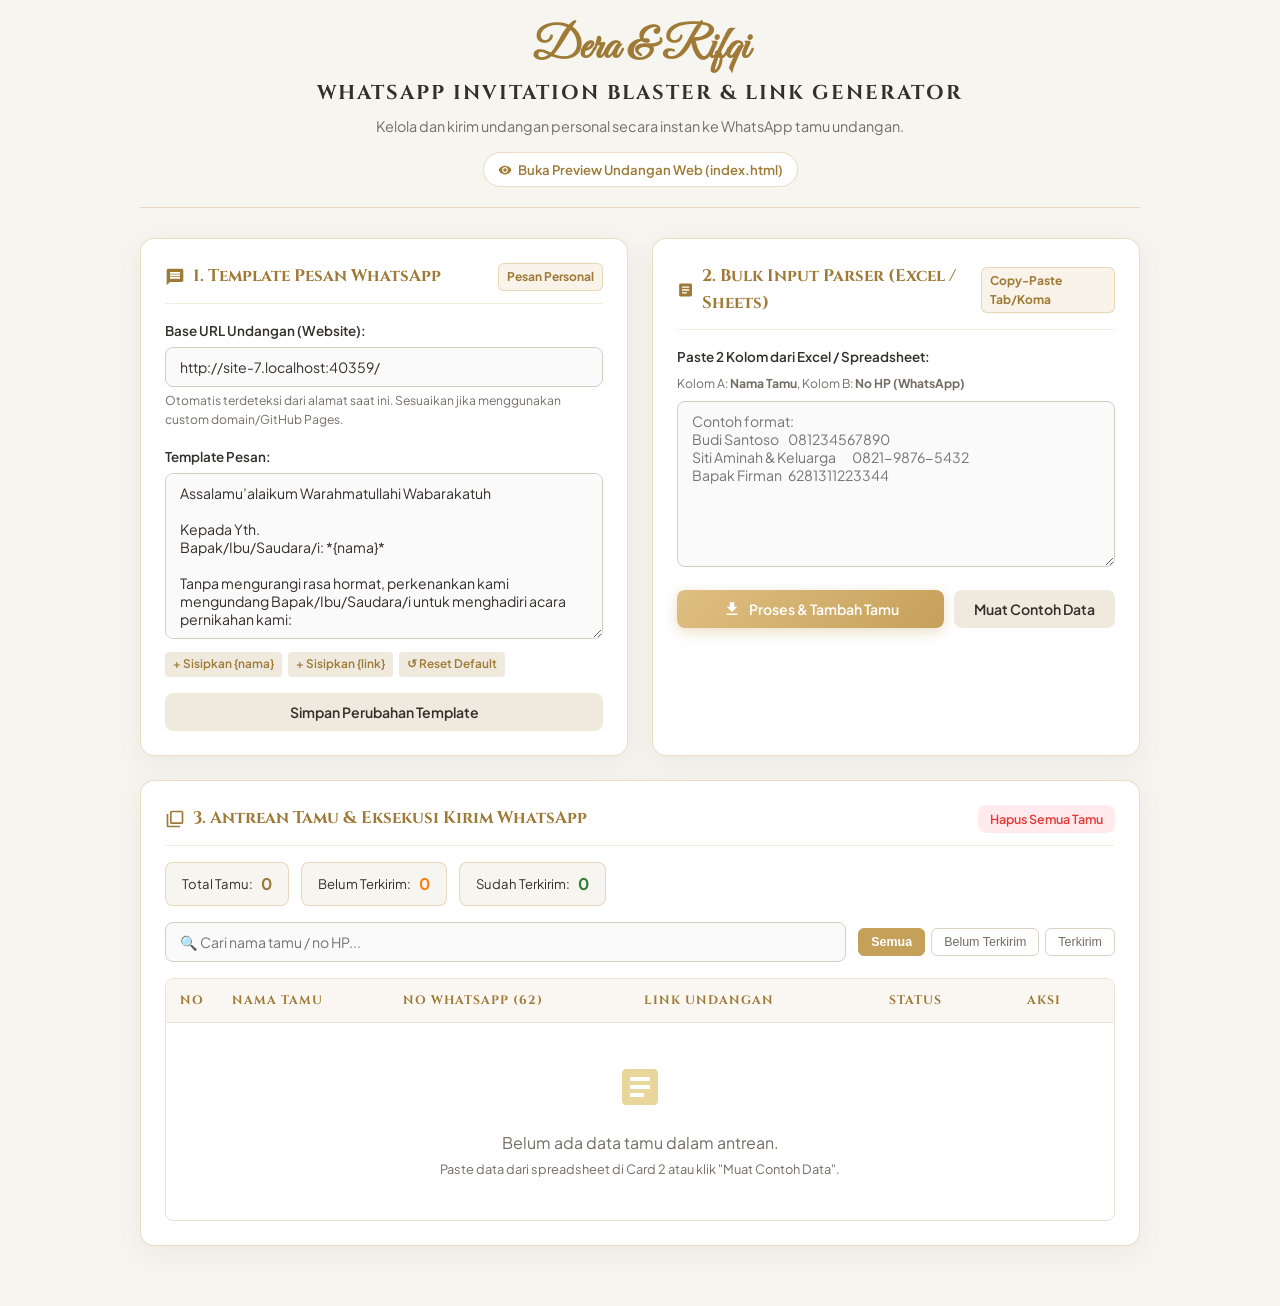
==== generator.html @ 10e28b03 "feat: initial commit for Dera & Rifqi wedding digital invitation" ====
<!DOCTYPE html>
<html lang="id">
<head>
  <meta charset="UTF-8">
  <meta name="viewport" content="width=device-width, initial-scale=1.0">
  <title>Generator &amp; WhatsApp Blaster Undangan | Dera &amp; Rifqi</title>
  <meta name="description" content="Dashboard Generator Link Undangan dan WhatsApp Sender Dera & Rifqi.">
  
  <link rel="icon" href="data:image/svg+xml,<svg xmlns=%22http://www.w3.org/2000/svg%22 viewBox=%220 0 100 100%22><text y=%22.9em%22 font-size=%2290%22>💌</text></svg>">
  
  <!-- Google Fonts -->
  <link rel="preconnect" href="https://fonts.googleapis.com">
  <link rel="preconnect" href="https://fonts.gstatic.com" crossorigin>
  <link href="https://fonts.googleapis.com/css2?family=Cinzel:wght@600;700&family=Great+Vibes&family=Plus+Jakarta+Sans:wght@400;500;600;700&display=swap" rel="stylesheet">

  <style>
    :root {
      --bg-body: #F7F5F0;
      --bg-card: #FFFFFF;
      --gold-primary: #C5A059;
      --gold-dark: #9E7A36;
      --gold-light: #F9F3EA;
      --gold-border: rgba(197, 160, 89, 0.35);
      --text-main: #332F2B;
      --text-muted: #746D65;
      --wa-green: #25D366;
      --wa-green-dark: #128C7E;
      --danger: #E53935;
      --radius-sm: 8px;
      --radius-md: 14px;
      --radius-lg: 20px;
      --shadow: 0 8px 30px rgba(110, 95, 75, 0.08);
      --font-body: 'Plus Jakarta Sans', sans-serif;
      --font-title: 'Cinzel', serif;
      --font-script: 'Great Vibes', cursive;
    }

    * {
      box-sizing: border-box;
      margin: 0;
      padding: 0;
    }

    body {
      background-color: var(--bg-body);
      color: var(--text-main);
      font-family: var(--font-body);
      line-height: 1.6;
      padding: 24px 16px 60px 16px;
    }

    .container {
      max-width: 1000px;
      margin: 0 auto;
    }

    /* Header */
    .app-header {
      text-align: center;
      margin-bottom: 30px;
      padding-bottom: 20px;
      border-bottom: 1px solid var(--gold-border);
    }

    .app-title-script {
      font-family: var(--font-script);
      font-size: 2.8rem;
      color: var(--gold-dark);
      line-height: 1.1;
    }

    .app-title {
      font-family: var(--font-title);
      font-size: 1.25rem;
      letter-spacing: 2px;
      color: var(--text-main);
      margin-top: 4px;
      text-transform: uppercase;
      font-weight: 700;
    }

    .app-desc {
      font-size: 0.9rem;
      color: var(--text-muted);
      margin-top: 6px;
    }

    .nav-links {
      margin-top: 14px;
      display: flex;
      justify-content: center;
      gap: 12px;
    }

    .btn-nav {
      display: inline-flex;
      align-items: center;
      gap: 6px;
      font-size: 0.82rem;
      font-weight: 600;
      color: var(--gold-dark);
      text-decoration: none;
      padding: 6px 14px;
      background: #FFFFFF;
      border: 1px solid var(--gold-border);
      border-radius: 9999px;
      transition: all 0.2s ease;
    }

    .btn-nav:hover {
      background: var(--gold-primary);
      color: #FFFFFF;
      border-color: var(--gold-primary);
    }

    /* Grid Layout */
    .dashboard-grid {
      display: grid;
      grid-template-columns: 1fr;
      gap: 24px;
    }

    @media (min-width: 860px) {
      .dashboard-grid {
        grid-template-columns: 1fr 1fr;
      }
      .card-full {
        grid-column: span 2;
      }
    }

    /* Cards */
    .card {
      background: var(--bg-card);
      border: 1px solid var(--gold-border);
      border-radius: var(--radius-md);
      box-shadow: var(--shadow);
      padding: 24px;
      position: relative;
    }

    .card-header {
      display: flex;
      align-items: center;
      justify-content: space-between;
      margin-bottom: 16px;
      padding-bottom: 12px;
      border-bottom: 1px solid rgba(197, 160, 89, 0.2);
    }

    .card-title {
      font-family: var(--font-title);
      font-size: 1.05rem;
      font-weight: 700;
      color: var(--gold-dark);
      display: flex;
      align-items: center;
      gap: 8px;
    }

    .card-title-badge {
      background: var(--gold-light);
      color: var(--gold-dark);
      font-size: 0.75rem;
      font-weight: 700;
      padding: 3px 8px;
      border-radius: 6px;
      border: 1px solid var(--gold-border);
    }

    /* Form Controls */
    .form-group {
      margin-bottom: 16px;
    }

    .form-label {
      display: block;
      font-size: 0.84rem;
      font-weight: 600;
      color: var(--text-main);
      margin-bottom: 6px;
    }

    .form-hint {
      font-size: 0.76rem;
      color: var(--text-muted);
      margin-top: 4px;
    }

    .form-input,
    .form-textarea {
      width: 100%;
      padding: 10px 14px;
      border: 1px solid #D6CDC1;
      border-radius: var(--radius-sm);
      font-family: var(--font-body);
      font-size: 0.88rem;
      color: var(--text-main);
      background: #FAFAFA;
      transition: border-color 0.2s, box-shadow 0.2s;
    }

    .form-input:focus,
    .form-textarea:focus {
      outline: none;
      border-color: var(--gold-primary);
      box-shadow: 0 0 0 3px rgba(197, 160, 89, 0.2);
      background: #FFFFFF;
    }

    .form-textarea {
      resize: vertical;
      min-height: 160px;
    }

    .tag-container {
      display: flex;
      flex-wrap: wrap;
      gap: 6px;
      margin-top: 6px;
    }

    .tag-chip {
      background: #EFE9DE;
      color: var(--gold-dark);
      font-size: 0.74rem;
      font-weight: 600;
      padding: 3px 8px;
      border-radius: 4px;
      cursor: pointer;
      user-select: none;
    }

    .tag-chip:hover {
      background: var(--gold-primary);
      color: #FFFFFF;
    }

    /* Buttons */
    .btn {
      display: inline-flex;
      align-items: center;
      justify-content: center;
      gap: 8px;
      font-family: var(--font-body);
      font-size: 0.88rem;
      font-weight: 600;
      padding: 10px 20px;
      border-radius: var(--radius-sm);
      cursor: pointer;
      transition: all 0.2s ease;
      border: none;
    }

    .btn-primary {
      background: linear-gradient(135deg, #DFBF82 0%, #C5A059 100%);
      color: #FFFFFF;
      box-shadow: 0 4px 14px rgba(197, 160, 89, 0.35);
    }

    .btn-primary:hover {
      box-shadow: 0 6px 18px rgba(197, 160, 89, 0.5);
      transform: translateY(-1px);
    }

    .btn-secondary {
      background: #EFE9DE;
      color: var(--text-main);
    }

    .btn-secondary:hover {
      background: #E2DACB;
    }

    .btn-danger {
      background: #FFEBEE;
      color: var(--danger);
    }

    .btn-danger:hover {
      background: #FFCDD2;
    }

    .btn-wa {
      background: #25D366;
      color: #FFFFFF;
      padding: 7px 14px;
      font-size: 0.82rem;
      border-radius: 6px;
      text-decoration: none;
    }

    .btn-wa:hover {
      background: #1FB855;
    }

    .btn-wa-resend {
      background: #E8F5E9;
      color: #1B5E20;
      border: 1px solid #A5D6A7;
    }

    .btn-wa-resend:hover {
      background: #C8E6C9;
    }

    .btn-sm-copy {
      padding: 4px 8px;
      font-size: 0.75rem;
      background: #FAF7F2;
      border: 1px solid var(--gold-border);
      color: var(--gold-dark);
      border-radius: 4px;
      cursor: pointer;
    }

    .btn-sm-copy:hover {
      background: var(--gold-primary);
      color: #FFFFFF;
    }

    /* Stats Bar */
    .stats-bar {
      display: flex;
      flex-wrap: wrap;
      gap: 12px;
      margin-bottom: 16px;
    }

    .stat-pill {
      background: var(--bg-body);
      border: 1px solid var(--gold-border);
      padding: 8px 16px;
      border-radius: var(--radius-sm);
      font-size: 0.82rem;
      display: flex;
      align-items: center;
      gap: 8px;
    }

    .stat-num {
      font-weight: 700;
      font-size: 1rem;
      color: var(--gold-dark);
    }

    /* Search & Filter Toolbar */
    .toolbar-row {
      display: flex;
      flex-wrap: wrap;
      align-items: center;
      justify-content: space-between;
      gap: 12px;
      margin-bottom: 16px;
    }

    .search-box {
      flex: 1;
      min-width: 200px;
    }

    .filter-group {
      display: flex;
      gap: 6px;
    }

    .filter-btn {
      font-size: 0.78rem;
      padding: 6px 12px;
      border-radius: 6px;
      border: 1px solid #DDD3C4;
      background: #FFFFFF;
      cursor: pointer;
      color: var(--text-muted);
    }

    .filter-btn.active {
      background: var(--gold-primary);
      color: #FFFFFF;
      border-color: var(--gold-primary);
      font-weight: 600;
    }

    /* Table */
    .table-container {
      width: 100%;
      overflow-x: auto;
      border-radius: var(--radius-sm);
      border: 1px solid #EAE2D5;
      background: #FFFFFF;
    }

    table {
      width: 100%;
      border-collapse: collapse;
      text-align: left;
      font-size: 0.85rem;
    }

    th {
      background: #FAF7F2;
      color: var(--gold-dark);
      font-family: var(--font-title);
      font-weight: 700;
      font-size: 0.76rem;
      letter-spacing: 1px;
      padding: 12px 14px;
      border-bottom: 1px solid #EAE2D5;
      text-transform: uppercase;
    }

    td {
      padding: 12px 14px;
      border-bottom: 1px solid #F0EBE1;
      vertical-align: middle;
    }

    tr:last-child td {
      border-bottom: none;
    }

    tr:hover td {
      background-color: #FDFAF5;
    }

    /* Badges */
    .badge {
      display: inline-block;
      padding: 4px 10px;
      border-radius: 9999px;
      font-size: 0.74rem;
      font-weight: 600;
    }

    .badge-pending {
      background: #FFF8E1;
      color: #F57F17;
      border: 1px solid #FFE082;
    }

    .badge-sent {
      background: #E8F5E9;
      color: #2E7D32;
      border: 1px solid #A5D6A7;
    }

    .guest-link-cell {
      max-width: 220px;
      white-space: nowrap;
      overflow: hidden;
      text-overflow: ellipsis;
      font-family: monospace;
      font-size: 0.76rem;
      color: var(--text-muted);
    }

    /* Empty state */
    .empty-state {
      text-align: center;
      padding: 40px 20px;
      color: var(--text-muted);
    }

    .empty-state svg {
      width: 48px;
      height: 48px;
      fill: #D4AF37;
      opacity: 0.5;
      margin-bottom: 12px;
    }

    /* Toast */
    .toast {
      position: fixed;
      bottom: 24px;
      right: 24px;
      background: #332F2B;
      color: #FFFFFF;
      padding: 12px 20px;
      border-radius: 8px;
      font-size: 0.85rem;
      box-shadow: 0 6px 20px rgba(0,0,0,0.25);
      display: flex;
      align-items: center;
      gap: 10px;
      opacity: 0;
      transform: translateY(20px);
      transition: all 0.3s ease;
      z-index: 99999;
      pointer-events: none;
    }

    .toast.show {
      opacity: 1;
      transform: translateY(0);
    }
  </style>
</head>
<body>

  <div class="container">
    <!-- Header -->
    <header class="app-header">
      <h1 class="app-title-script">Dera &amp; Rifqi</h1>
      <h2 class="app-title">WhatsApp Invitation Blaster &amp; Link Generator</h2>
      <p class="app-desc">Kelola dan kirim undangan personal secara instan ke WhatsApp tamu undangan.</p>
      
      <div class="nav-links">
        <a href="index.html" target="_blank" class="btn-nav">
          <svg width="14" height="14" viewBox="0 0 24 24" fill="currentColor"><path d="M12 4.5C7 4.5 2.73 7.61 1 12c1.73 4.39 6 7.5 11 7.5s9.27-3.11 11-7.5c-1.73-4.39-6-7.5-11-7.5zM12 17c-2.76 0-5-2.24-5-5s2.24-5 5-5 5 2.24 5 5-2.24 5-5 5zm0-8c-1.66 0-3 1.34-3 3s1.34 3 3 3 3-1.34 3-3-1.34-3-3-3z"/></svg>
          Buka Preview Undangan Web (index.html)
        </a>
      </div>
    </header>

    <div class="dashboard-grid">

      <!-- =====================================================================
           CARD 1: TEMPLATE PESAN WHATSAPP
           ===================================================================== -->
      <div class="card">
        <div class="card-header">
          <h3 class="card-title">
            <svg width="20" height="20" viewBox="0 0 24 24" fill="currentColor"><path d="M20 2H4c-1.1 0-1.99.9-1.99 2L2 22l4-4h14c1.1 0 2-.9 2-2V4c0-1.1-.9-2-2-2zm-2 12H6v-2h12v2zm0-3H6V9h12v2zm0-3H6V6h12v2z"/></svg>
            1. Template Pesan WhatsApp
          </h3>
          <span class="card-title-badge">Pesan Personal</span>
        </div>

        <div class="form-group">
          <label class="form-label" for="baseUrlInput">Base URL Undangan (Website):</label>
          <input type="url" id="baseUrlInput" class="form-input" placeholder="https://username.github.io/wedding/">
          <p class="form-hint">Otomatis terdeteksi dari alamat saat ini. Sesuaikan jika menggunakan custom domain/GitHub Pages.</p>
        </div>

        <div class="form-group">
          <label class="form-label" for="messageTemplate">Template Pesan:</label>
          <textarea id="messageTemplate" class="form-textarea" rows="8">Assalamu’alaikum Warahmatullahi Wabarakatuh

Kepada Yth.
Bapak/Ibu/Saudara/i: *{nama}*

Tanpa mengurangi rasa hormat, perkenankan kami mengundang Bapak/Ibu/Saudara/i untuk menghadiri acara pernikahan kami:

💍 *Dera & Rifqi Fauzi Sulaeman Putra*

🗓 *Rabu, 07 Oktober 2026*
📍 Kediaman Mempelai Wanita — Jalan Geger Bintang 1 RT 021 RW 008

Berikut tautan undangan digital Anda untuk info lengkap prosesi & lokasi:
👉 {link}

Merupakan suatu kehormatan dan kebahagiaan bagi kami apabila Bapak/Ibu/Saudara/i berkenan hadir dan memberikan doa restu.

Wassalamu’alaikum Warahmatullahi Wabarakatuh
- Dera & Rifqi -</textarea>
          <div class="tag-container">
            <span class="tag-chip" onclick="insertTag('{nama}')">+ Sisipkan {nama}</span>
            <span class="tag-chip" onclick="insertTag('{link}')">+ Sisipkan {link}</span>
            <span class="tag-chip" onclick="resetDefaultTemplate()">↺ Reset Default</span>
          </div>
        </div>

        <div class="form-group" style="margin-bottom: 0;">
          <button type="button" class="btn btn-secondary" onclick="saveTemplateSetting()" style="width: 100%;">
            Simpan Perubahan Template
          </button>
        </div>
      </div>

      <!-- =====================================================================
           CARD 2: BULK INPUT PARSER (EXCEL / SPREADSHEET)
           ===================================================================== -->
      <div class="card">
        <div class="card-header">
          <h3 class="card-title">
            <svg width="20" height="20" viewBox="0 0 24 24" fill="currentColor"><path d="M19 3H5c-1.1 0-2 .9-2 2v14c0 1.1.9 2 2 2h14c1.1 0 2-.9 2-2V5c0-1.1-.9-2-2-2zm-5 14H7v-2h7v2zm3-4H7v-2h10v2zm0-4H7V7h10v2z"/></svg>
            2. Bulk Input Parser (Excel / Sheets)
          </h3>
          <span class="card-title-badge">Copy-Paste Tab/Koma</span>
        </div>

        <div class="form-group">
          <label class="form-label" for="bulkTextInput">
            Paste 2 Kolom dari Excel / Spreadsheet:
          </label>
          <p class="form-hint" style="margin-bottom: 8px;">
            Kolom A: <strong>Nama Tamu</strong>, Kolom B: <strong>No HP (WhatsApp)</strong>
          </p>
          <textarea 
            id="bulkTextInput" 
            class="form-textarea" 
            rows="8" 
            placeholder="Contoh format:&#10;Budi Santoso&#09;081234567890&#10;Siti Aminah & Keluarga&#09;0821-9876-5432&#10;Bapak Firman&#09;6281311223344"
          ></textarea>
        </div>

        <div style="display: flex; gap: 10px; flex-wrap: wrap;">
          <button type="button" class="btn btn-primary" onclick="parseBulkInput()" style="flex: 1;">
            <svg width="18" height="18" viewBox="0 0 24 24" fill="currentColor"><path d="M19 9h-4V3H9v6H5l7 7 7-7zM5 18v2h14v-2H5z"/></svg>
            Proses &amp; Tambah Tamu
          </button>
          <button type="button" class="btn btn-secondary" onclick="loadSampleData()">
            Muat Contoh Data
          </button>
        </div>
      </div>

      <!-- =====================================================================
           CARD 3: ANTREAN & EKSEKUSI KIRIM (TABLE VIEW)
           ===================================================================== -->
      <div class="card card-full">
        <div class="card-header">
          <h3 class="card-title">
            <svg width="20" height="20" viewBox="0 0 24 24" fill="currentColor"><path d="M4 6H2v14c0 1.1.9 2 2 2h14v-2H4V6zm16-4H8c-1.1 0-2 .9-2 2v12c0 1.1.9 2 2 2h12c1.1 0 2-.9 2-2V4c0-1.1-.9-2-2-2zm0 14H8V4h12v12z"/></svg>
            3. Antrean Tamu &amp; Eksekusi Kirim WhatsApp
          </h3>
          <button type="button" class="btn btn-danger" onclick="clearAllGuests()" style="padding: 6px 12px; font-size: 0.78rem;">
            Hapus Semua Tamu
          </button>
        </div>

        <!-- Summary Statistics -->
        <div class="stats-bar">
          <div class="stat-pill">
            <span>Total Tamu:</span>
            <span class="stat-num" id="statTotal">0</span>
          </div>
          <div class="stat-pill">
            <span>Belum Terkirim:</span>
            <span class="stat-num" id="statPending" style="color: #F57F17;">0</span>
          </div>
          <div class="stat-pill">
            <span>Sudah Terkirim:</span>
            <span class="stat-num" id="statSent" style="color: #2E7D32;">0</span>
          </div>
        </div>

        <!-- Toolbar: Search & Filter -->
        <div class="toolbar-row">
          <div class="search-box">
            <input type="text" id="searchInput" class="form-input" placeholder="🔍 Cari nama tamu / no HP..." oninput="filterGuestTable()">
          </div>
          <div class="filter-group">
            <button type="button" class="filter-btn active" onclick="setFilter('all', this)">Semua</button>
            <button type="button" class="filter-btn" onclick="setFilter('pending', this)">Belum Terkirim</button>
            <button type="button" class="filter-btn" onclick="setFilter('sent', this)">Terkirim</button>
          </div>
        </div>

        <!-- Table View -->
        <div class="table-container">
          <table>
            <thead>
              <tr>
                <th style="width: 45px; text-align: center;">No</th>
                <th>Nama Tamu</th>
                <th>No WhatsApp (62)</th>
                <th>Link Undangan</th>
                <th style="text-align: center;">Status</th>
                <th style="text-align: center; width: 140px;">Aksi</th>
              </tr>
            </thead>
            <tbody id="guestTableBody">
              <!-- Rendered via JavaScript -->
            </tbody>
          </table>
          <div id="emptyState" class="empty-state" style="display: none;">
            <svg viewBox="0 0 24 24"><path d="M19 3H5c-1.1 0-2 .9-2 2v14c0 1.1.9 2 2 2h14c1.1 0 2-.9 2-2V5c0-1.1-.9-2-2-2zm-5 14H7v-2h7v2zm3-4H7v-2h10v2zm0-4H7V7h10v2z"/></svg>
            <p>Belum ada data tamu dalam antrean.</p>
            <p style="font-size: 0.8rem; margin-top: 4px;">Paste data dari spreadsheet di Card 2 atau klik "Muat Contoh Data".</p>
          </div>
        </div>
      </div>

    </div>
  </div>

  <!-- Toast Notification -->
  <div id="toast" class="toast">
    <span id="toastContent">Pesan berhasil disalin!</span>
  </div>

  <!-- =========================================================================
       GENERATOR & PARSER JAVASCRIPT LOGIC
       ========================================================================= -->
  <script>
    // In-Memory State & Storage
    let guests = [];
    let currentFilter = 'all';

    const STORAGE_KEY_GUESTS = 'wedding_dera_rifqi_guests_v1';
    const STORAGE_KEY_TEMPLATE = 'wedding_dera_rifqi_template_v1';
    const STORAGE_KEY_BASE_URL = 'wedding_dera_rifqi_baseurl_v1';

    // Inisialisasi saat halaman dibuka
    document.addEventListener('DOMContentLoaded', () => {
      initBaseUrl();
      loadSavedTemplate();
      loadSavedGuests();
      renderTable();
    });

    /**
     * Otomatis deteksi Base URL yang tepat (mendukung GitHub Pages subpath atau root domain)
     */
    function initBaseUrl() {
      const savedBase = localStorage.getItem(STORAGE_KEY_BASE_URL);
      const input = document.getElementById('baseUrlInput');

      if (savedBase) {
        input.value = savedBase;
      } else {
        // Ambil URL saat ini dan buang 'generator.html'
        let currentUrl = window.location.href.split('?')[0].split('#')[0];
        if (currentUrl.endsWith('generator.html')) {
          currentUrl = currentUrl.replace('generator.html', '');
        } else if (!currentUrl.endsWith('/')) {
          currentUrl = currentUrl + '/';
        }
        input.value = currentUrl;
      }

      input.addEventListener('change', () => {
        let val = input.value.trim();
        if (val && !val.endsWith('/')) {
          val += '/';
          input.value = val;
        }
        localStorage.setItem(STORAGE_KEY_BASE_URL, val);
        renderTable();
      });
    }

    function getBaseUrl() {
      const input = document.getElementById('baseUrlInput');
      let val = input.value.trim();
      if (!val) {
        let currentUrl = window.location.href.split('?')[0].split('#')[0].replace('generator.html', '');
        if (!currentUrl.endsWith('/')) currentUrl += '/';
        return currentUrl;
      }
      if (!val.endsWith('/')) val += '/';
      return val;
    }

    /**
     * Template Storage & Handlers
     */
    function loadSavedTemplate() {
      const saved = localStorage.getItem(STORAGE_KEY_TEMPLATE);
      if (saved) {
        document.getElementById('messageTemplate').value = saved;
      }
    }

    function saveTemplateSetting() {
      const val = document.getElementById('messageTemplate').value;
      localStorage.setItem(STORAGE_KEY_TEMPLATE, val);
      showToast('Template pesan berhasil disimpan!');
    }

    function insertTag(tag) {
      const textarea = document.getElementById('messageTemplate');
      const start = textarea.selectionStart;
      const end = textarea.selectionEnd;
      const text = textarea.value;
      textarea.value = text.substring(0, start) + tag + text.substring(end);
      textarea.focus();
      textarea.selectionStart = textarea.selectionEnd = start + tag.length;
      saveTemplateSetting();
    }

    function resetDefaultTemplate() {
      if (confirm('Kembalikan template ke pesan bawaan?')) {
        document.getElementById('messageTemplate').value = 
`Assalamu’alaikum Warahmatullahi Wabarakatuh

Kepada Yth.
Bapak/Ibu/Saudara/i: *{nama}*

Tanpa mengurangi rasa hormat, perkenankan kami mengundang Bapak/Ibu/Saudara/i untuk menghadiri acara pernikahan kami:

💍 *Dera & Rifqi Fauzi Sulaeman Putra*

🗓 *Rabu, 07 Oktober 2026*
📍 Kediaman Mempelai Wanita — Jalan Geger Bintang 1 RT 021 RW 008

Berikut tautan undangan digital Anda untuk info lengkap prosesi & lokasi:
👉 {link}

Merupakan suatu kehormatan dan kebahagiaan bagi kami apabila Bapak/Ibu/Saudara/i berkenan hadir dan memberikan doa restu.

Wassalamu’alaikum Warahmatullahi Wabarakatuh
- Dera & Rifqi -`;
        saveTemplateSetting();
      }
    }

    /**
     * Normalisasi Nomor WhatsApp:
     * - Hapus spasi, strip, tanda tambah, tanda kurung
     * - Awalan 08... -> 628...
     * - Awalan 8...  -> 628...
     * - Awalan +628... -> 628...
     */
    function cleanPhoneNumber(raw) {
      if (!raw) return '';
      // Hapus semua karakter non-angka
      let cleaned = raw.replace(/\D/g, '');
      
      // Jika diawali 08 -> ganti 628
      if (cleaned.startsWith('08')) {
        cleaned = '62' + cleaned.substring(1);
      } else if (cleaned.startsWith('8')) {
        // Jika diawali 8 -> tambahkan 62
        cleaned = '62' + cleaned;
      } else if (cleaned.startsWith('6208')) {
        // Jika typo 6208 -> 628
        cleaned = '62' + cleaned.substring(3);
      }
      return cleaned;
    }

    /**
     * Bulk Input Parser:
     * Mendukung pemisah Tab (\t), Koma (,), atau Titik Koma (;)
     */
    function parseBulkInput() {
      const textarea = document.getElementById('bulkTextInput');
      const text = textarea.value.trim();

      if (!text) {
        alert('Silakan tempel (paste) data dari Excel / Spreadsheet terlebih dahulu.');
        return;
      }

      const lines = text.split(/\r?\n/);
      let countSuccess = 0;

      lines.forEach((line) => {
        const trimmedLine = line.trim();
        if (!trimmedLine) return;

        let parts = [];
        if (trimmedLine.includes('\t')) {
          parts = trimmedLine.split('\t');
        } else if (trimmedLine.includes(';')) {
          parts = trimmedLine.split(';');
        } else if (trimmedLine.includes(',')) {
          parts = trimmedLine.split(',');
        } else {
          // Fallback coba split spasi terakhir untuk nomor hp
          const lastSpaceIndex = trimmedLine.lastIndexOf(' ');
          if (lastSpaceIndex > -1) {
            parts = [
              trimmedLine.substring(0, lastSpaceIndex),
              trimmedLine.substring(lastSpaceIndex + 1)
            ];
          }
        }

        if (parts.length >= 2) {
          const rawName = parts[0].trim();
          const rawPhone = parts.slice(1).join(' ').trim();
          const formattedPhone = cleanPhoneNumber(rawPhone);

          if (rawName) {
            // Hindari duplikasi nomor yang persis sama jika sudah ada
            const existingIndex = guests.findIndex(g => g.phone === formattedPhone && g.name === rawName);
            if (existingIndex === -1) {
              guests.push({
                id: 'g_' + Date.now() + '_' + Math.random().toString(36).substr(2, 5),
                name: rawName,
                phone: formattedPhone,
                status: 'pending' // 'pending' | 'sent'
              });
              countSuccess++;
            }
          }
        }
      });

      if (countSuccess > 0) {
        saveGuests();
        renderTable();
        textarea.value = '';
        showToast(`Berhasil menambahkan ${countSuccess} tamu ke dalam antrean!`);
      } else {
        alert('Gagal membaca data. Pastikan format terdiri dari 2 kolom: Nama Tamu dan No HP.');
      }
    }

    /**
     * Memuat data contoh untuk uji coba instan
     */
    function loadSampleData() {
      const sampleText = 
`Budi Santoso\t0812-3456-7890
Siti Aminah & Keluarga\t0821-9876-5432
Ahmad Dahlan\t0857-1122-3344
Rina Kartika, S.Pd\t0878-5566-7788
Bpk. H. Firmansyah & Ibu\t62813-8899-0011`;
      
      document.getElementById('bulkTextInput').value = sampleText;
      showToast('Data contoh telah dimuat ke kotak input!');
    }

    /**
     * Persistence LocalStorage
     */
    function saveGuests() {
      localStorage.setItem(STORAGE_KEY_GUESTS, JSON.stringify(guests));
      updateStats();
    }

    function loadSavedGuests() {
      try {
        const data = localStorage.getItem(STORAGE_KEY_GUESTS);
        if (data) {
          guests = JSON.parse(data);
        }
      } catch (e) {
        console.error('Error loading guests:', e);
        guests = [];
      }
    }

    function clearAllGuests() {
      if (guests.length === 0) return;
      if (confirm('Apakah Anda yakin ingin menghapus SELURUH data tamu dalam antrean?')) {
        guests = [];
        saveGuests();
        renderTable();
        showToast('Semua data tamu telah dihapus.');
      }
    }

    /**
     * Update Statistik Summary
     */
    function updateStats() {
      const total = guests.length;
      const sent = guests.filter(g => g.status === 'sent').length;
      const pending = total - sent;

      document.getElementById('statTotal').textContent = total;
      document.getElementById('statPending').textContent = pending;
      document.getElementById('statSent').textContent = sent;
    }

    /**
     * Filter & Search
     */
    function setFilter(filterType, element) {
      currentFilter = filterType;
      document.querySelectorAll('.filter-btn').forEach(btn => btn.classList.remove('active'));
      element.classList.add('active');
      renderTable();
    }

    function filterGuestTable() {
      renderTable();
    }

    /**
     * Render Tabel Tamu
     */
    function renderTable() {
      const tbody = document.getElementById('guestTableBody');
      const emptyState = document.getElementById('emptyState');
      const searchQuery = (document.getElementById('searchInput').value || '').toLowerCase().trim();
      const baseUrl = getBaseUrl();
      const template = document.getElementById('messageTemplate').value;

      tbody.innerHTML = '';

      // Filter Data
      let filtered = guests.filter(guest => {
        if (currentFilter === 'pending' && guest.status !== 'pending') return false;
        if (currentFilter === 'sent' && guest.status !== 'sent') return false;
        if (searchQuery) {
          const matchName = guest.name.toLowerCase().includes(searchQuery);
          const matchPhone = guest.phone.includes(searchQuery);
          return matchName || matchPhone;
        }
        return true;
      });

      updateStats();

      if (filtered.length === 0) {
        emptyState.style.display = 'block';
        return;
      } else {
        emptyState.style.display = 'none';
      }

      filtered.forEach((guest, index) => {
        // Generate Link Undangan Spesifik: base_url/?to=Nama+Tamu
        const encodedName = encodeURIComponent(guest.name).replace(/%20/g, '+');
        const guestLink = `${baseUrl}?to=${encodedName}`;

        // Generate Teks Pesan WhatsApp
        const waMessage = template
          .replace(/{nama}/g, guest.name)
          .replace(/{link}/g, guestLink);

        const waUrl = `https://wa.me/${guest.phone}?text=${encodeURIComponent(waMessage)}`;

        const tr = document.createElement('tr');
        tr.innerHTML = `
          <td style="text-align: center; color: var(--text-muted); font-weight: 600;">${index + 1}</td>
          <td>
            <strong>${escapeHtml(guest.name)}</strong>
          </td>
          <td>
            <span style="font-family: monospace;">${guest.phone ? '+' + guest.phone : '<span style="color:#E53935;">(No HP Kosong)</span>'}</span>
          </td>
          <td>
            <div style="display: flex; align-items: center; gap: 6px;">
              <span class="guest-link-cell" title="${guestLink}">${guestLink}</span>
              <button type="button" class="btn-sm-copy" onclick="copyText('${guestLink}')" title="Salin Link Undangan">Salin</button>
            </div>
          </td>
          <td style="text-align: center;">
            <span class="badge ${guest.status === 'sent' ? 'badge-sent' : 'badge-pending'}">
              ${guest.status === 'sent' ? '✓ Terkirim' : 'Belum'}
            </span>
          </td>
          <td style="text-align: center;">
            <div style="display: flex; align-items: center; justify-content: center; gap: 6px;">
              <a 
                href="${guest.phone ? waUrl : 'javascript:void(0)'}" 
                target="_blank" 
                class="btn ${guest.status === 'sent' ? 'btn-wa-resend' : 'btn-wa'}"
                onclick="markAsSent('${guest.id}')"
                style="${!guest.phone ? 'opacity:0.5; pointer-events:none;' : ''}"
              >
                ${guest.status === 'sent' ? 'Kirim Ulang' : 'Kirim WA'}
              </a>
              <button 
                type="button" 
                onclick="deleteGuest('${guest.id}')" 
                title="Hapus tamu"
                style="background:none; border:none; cursor:pointer; color:#999; padding:4px;"
              >
                ✕
              </button>
            </div>
          </td>
        `;
        tbody.appendChild(tr);
      });
    }

    /**
     * Tandai Status sebagai 'Terkirim' saat tombol Kirim WA diklik
     */
    function markAsSent(guestId) {
      const target = guests.find(g => g.id === guestId);
      if (target) {
        target.status = 'sent';
        saveGuests();
        // Beri sedikit jeda agar tab WA terbuka sebelum render ulang badge
        setTimeout(() => {
          renderTable();
        }, 500);
      }
    }

    /**
     * Hapus 1 Tamu
     */
    function deleteGuest(guestId) {
      guests = guests.filter(g => g.id !== guestId);
      saveGuests();
      renderTable();
      showToast('Tamu dihapus dari antrean.');
    }

    /**
     * Salin Teks Bebas ke Clipboard
     */
    function copyText(text) {
      if (navigator.clipboard) {
        navigator.clipboard.writeText(text).then(() => {
          showToast('Link undangan disalin ke clipboard!');
        });
      } else {
        const el = document.createElement('textarea');
        el.value = text;
        document.body.appendChild(el);
        el.select();
        document.execCommand('copy');
        document.body.removeChild(el);
        showToast('Link undangan disalin ke clipboard!');
      }
    }

    function showToast(msg) {
      const toast = document.getElementById('toast');
      const toastContent = document.getElementById('toastContent');
      toastContent.textContent = msg;
      toast.classList.add('show');
      setTimeout(() => {
        toast.classList.remove('show');
      }, 2500);
    }

    function escapeHtml(text) {
      return text
        .replace(/&/g, "&amp;")
        .replace(/</g, "&lt;")
        .replace(/>/g, "&gt;")
        .replace(/"/g, "&quot;")
        .replace(/'/g, "&#039;");
    }
  </script>
</body>
</html>
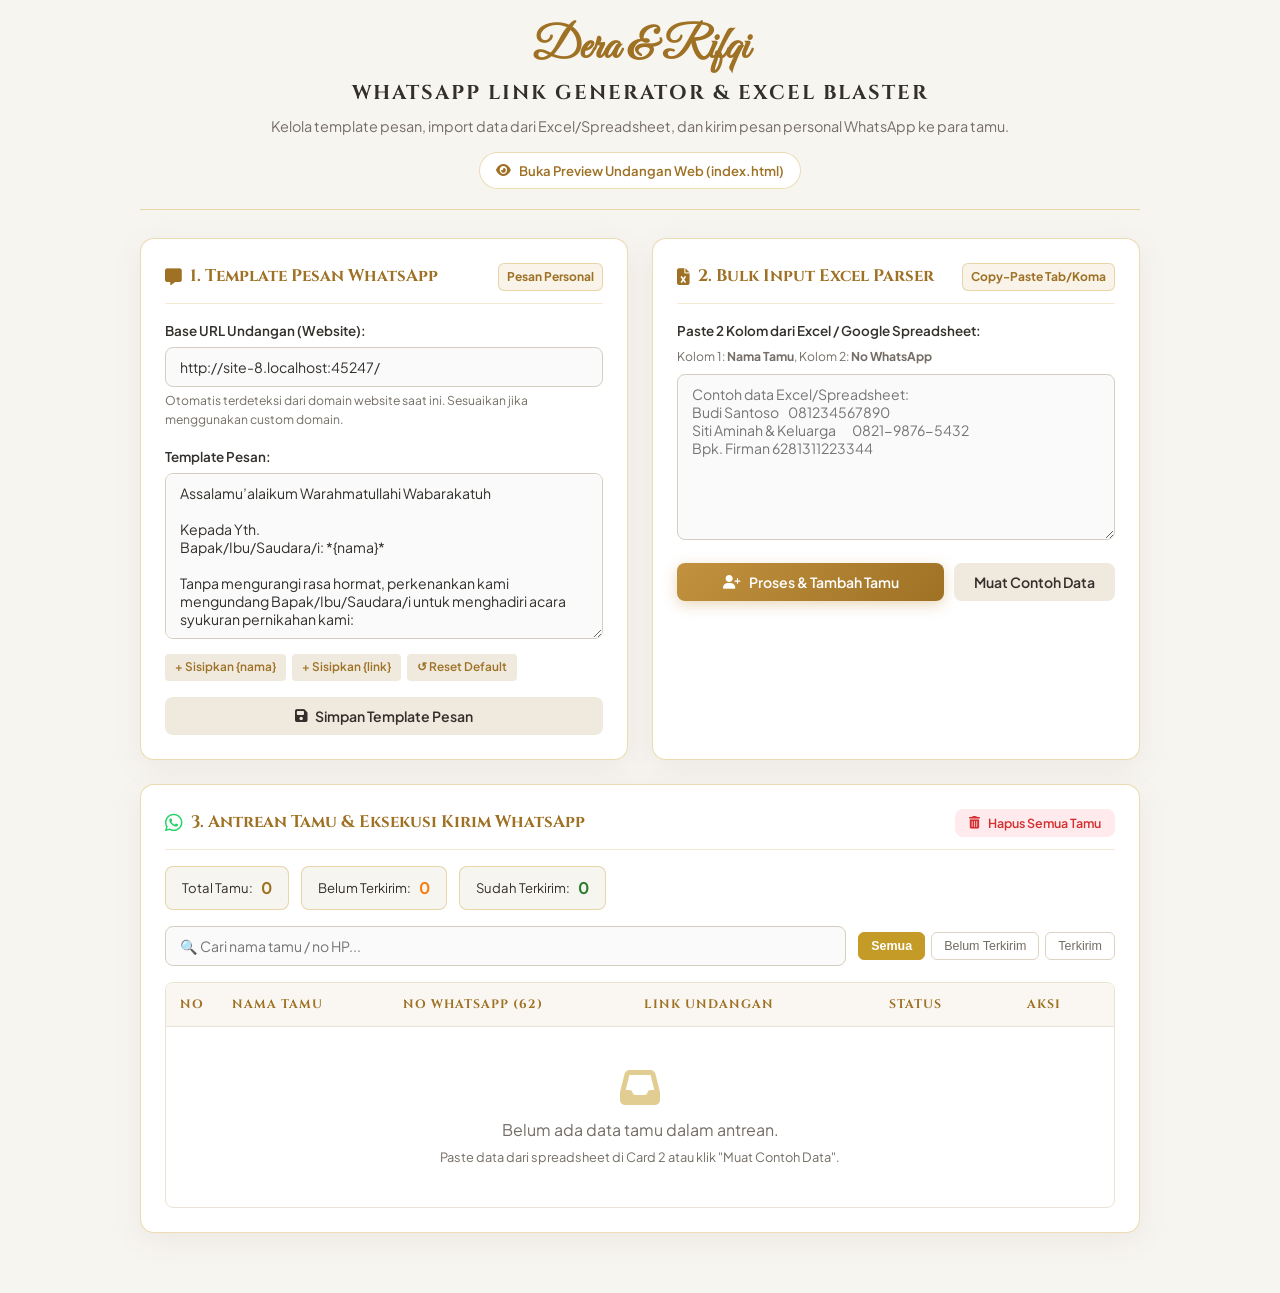
==== commit 2ed15152: "feat: refine visual aesthetics with beige gold radial gradient, circular frame, and full features" ====
--- a/generator.html
+++ b/generator.html
@@ -3,11 +3,14 @@
 <head>
   <meta charset="UTF-8">
   <meta name="viewport" content="width=device-width, initial-scale=1.0">
-  <title>Generator &amp; WhatsApp Blaster Undangan | Dera &amp; Rifqi</title>
-  <meta name="description" content="Dashboard Generator Link Undangan dan WhatsApp Sender Dera & Rifqi.">
+  <title>WhatsApp Link Generator &amp; Excel Blaster | Dera &amp; Rifqi</title>
+  <meta name="description" content="Dashboard Generator Link Undangan dan WhatsApp Sender Pernikahan Dera & Rifqi.">
   
   <link rel="icon" href="data:image/svg+xml,<svg xmlns=%22http://www.w3.org/2000/svg%22 viewBox=%220 0 100 100%22><text y=%22.9em%22 font-size=%2290%22>💌</text></svg>">
   
+  <!-- Font Awesome 6 Icons -->
+  <link rel="stylesheet" href="https://cdnjs.cloudflare.com/ajax/libs/font-awesome/6.5.1/css/all.min.css">
+
   <!-- Google Fonts -->
   <link rel="preconnect" href="https://fonts.googleapis.com">
   <link rel="preconnect" href="https://fonts.gstatic.com" crossorigin>
@@ -17,15 +20,13 @@
     :root {
       --bg-body: #F7F5F0;
       --bg-card: #FFFFFF;
-      --gold-primary: #C5A059;
-      --gold-dark: #9E7A36;
+      --gold-primary: #C59B27;
+      --gold-dark: #9E7124;
       --gold-light: #F9F3EA;
-      --gold-border: rgba(197, 160, 89, 0.35);
+      --gold-border: rgba(197, 155, 39, 0.35);
       --text-main: #332F2B;
       --text-muted: #746D65;
       --wa-green: #25D366;
-      --wa-green-dark: #128C7E;
-      --danger: #E53935;
       --radius-sm: 8px;
       --radius-md: 14px;
       --radius-lg: 20px;
@@ -57,7 +58,7 @@
     /* Header */
     .app-header {
       text-align: center;
-      margin-bottom: 30px;
+      margin-bottom: 28px;
       padding-bottom: 20px;
       border-bottom: 1px solid var(--gold-border);
     }
@@ -95,12 +96,12 @@
     .btn-nav {
       display: inline-flex;
       align-items: center;
-      gap: 6px;
+      gap: 8px;
       font-size: 0.82rem;
       font-weight: 600;
       color: var(--gold-dark);
       text-decoration: none;
-      padding: 6px 14px;
+      padding: 7px 16px;
       background: #FFFFFF;
       border: 1px solid var(--gold-border);
       border-radius: 9999px;
@@ -145,7 +146,7 @@
       justify-content: space-between;
       margin-bottom: 16px;
       padding-bottom: 12px;
-      border-bottom: 1px solid rgba(197, 160, 89, 0.2);
+      border-bottom: 1px solid rgba(197, 155, 39, 0.2);
     }
 
     .card-title {
@@ -204,7 +205,7 @@
     .form-textarea:focus {
       outline: none;
       border-color: var(--gold-primary);
-      box-shadow: 0 0 0 3px rgba(197, 160, 89, 0.2);
+      box-shadow: 0 0 0 3px rgba(197, 155, 39, 0.2);
       background: #FFFFFF;
     }
 
@@ -217,7 +218,7 @@
       display: flex;
       flex-wrap: wrap;
       gap: 6px;
-      margin-top: 6px;
+      margin-top: 8px;
     }
 
     .tag-chip {
@@ -225,7 +226,7 @@
       color: var(--gold-dark);
       font-size: 0.74rem;
       font-weight: 600;
-      padding: 3px 8px;
+      padding: 4px 10px;
       border-radius: 4px;
       cursor: pointer;
       user-select: none;
@@ -253,13 +254,13 @@
     }
 
     .btn-primary {
-      background: linear-gradient(135deg, #DFBF82 0%, #C5A059 100%);
+      background: linear-gradient(135deg, #C2923F 0%, #9E7124 100%);
       color: #FFFFFF;
-      box-shadow: 0 4px 14px rgba(197, 160, 89, 0.35);
+      box-shadow: 0 4px 14px rgba(194, 146, 63, 0.35);
     }
 
     .btn-primary:hover {
-      box-shadow: 0 6px 18px rgba(197, 160, 89, 0.5);
+      box-shadow: 0 6px 18px rgba(194, 146, 63, 0.5);
       transform: translateY(-1px);
     }
 
@@ -274,7 +275,7 @@
 
     .btn-danger {
       background: #FFEBEE;
-      color: var(--danger);
+      color: #D32F2F;
     }
 
     .btn-danger:hover {
@@ -454,19 +455,17 @@
       color: var(--text-muted);
     }
 
-    /* Empty state */
     .empty-state {
       text-align: center;
       padding: 40px 20px;
       color: var(--text-muted);
     }
 
-    .empty-state svg {
-      width: 48px;
-      height: 48px;
-      fill: #D4AF37;
+    .empty-state i {
+      font-size: 2.5rem;
+      color: var(--gold-primary);
       opacity: 0.5;
-      margin-bottom: 12px;
+      margin-bottom: 10px;
     }
 
     /* Toast */
@@ -502,13 +501,13 @@
     <!-- Header -->
     <header class="app-header">
       <h1 class="app-title-script">Dera &amp; Rifqi</h1>
-      <h2 class="app-title">WhatsApp Invitation Blaster &amp; Link Generator</h2>
-      <p class="app-desc">Kelola dan kirim undangan personal secara instan ke WhatsApp tamu undangan.</p>
+      <h2 class="app-title">WhatsApp Link Generator &amp; Excel Blaster</h2>
+      <p class="app-desc">Kelola template pesan, import data dari Excel/Spreadsheet, dan kirim pesan personal WhatsApp ke para tamu.</p>
       
       <div class="nav-links">
         <a href="index.html" target="_blank" class="btn-nav">
-          <svg width="14" height="14" viewBox="0 0 24 24" fill="currentColor"><path d="M12 4.5C7 4.5 2.73 7.61 1 12c1.73 4.39 6 7.5 11 7.5s9.27-3.11 11-7.5c-1.73-4.39-6-7.5-11-7.5zM12 17c-2.76 0-5-2.24-5-5s2.24-5 5-5 5 2.24 5 5-2.24 5-5 5zm0-8c-1.66 0-3 1.34-3 3s1.34 3 3 3 3-1.34 3-3-1.34-3-3-3z"/></svg>
-          Buka Preview Undangan Web (index.html)
+          <i class="fa-solid fa-eye"></i>
+          <span>Buka Preview Undangan Web (index.html)</span>
         </a>
       </div>
     </header>
@@ -521,7 +520,7 @@
       <div class="card">
         <div class="card-header">
           <h3 class="card-title">
-            <svg width="20" height="20" viewBox="0 0 24 24" fill="currentColor"><path d="M20 2H4c-1.1 0-1.99.9-1.99 2L2 22l4-4h14c1.1 0 2-.9 2-2V4c0-1.1-.9-2-2-2zm-2 12H6v-2h12v2zm0-3H6V9h12v2zm0-3H6V6h12v2z"/></svg>
+            <i class="fa-solid fa-message"></i>
             1. Template Pesan WhatsApp
           </h3>
           <span class="card-title-badge">Pesan Personal</span>
@@ -529,8 +528,8 @@
 
         <div class="form-group">
           <label class="form-label" for="baseUrlInput">Base URL Undangan (Website):</label>
-          <input type="url" id="baseUrlInput" class="form-input" placeholder="https://username.github.io/wedding/">
-          <p class="form-hint">Otomatis terdeteksi dari alamat saat ini. Sesuaikan jika menggunakan custom domain/GitHub Pages.</p>
+          <input type="url" id="baseUrlInput" class="form-input" placeholder="https://derarifqi.github.io/wedding/">
+          <p class="form-hint">Otomatis terdeteksi dari domain website saat ini. Sesuaikan jika menggunakan custom domain.</p>
         </div>
 
         <div class="form-group">
@@ -540,17 +539,17 @@
 Kepada Yth.
 Bapak/Ibu/Saudara/i: *{nama}*
 
-Tanpa mengurangi rasa hormat, perkenankan kami mengundang Bapak/Ibu/Saudara/i untuk menghadiri acara pernikahan kami:
+Tanpa mengurangi rasa hormat, perkenankan kami mengundang Bapak/Ibu/Saudara/i untuk menghadiri acara syukuran pernikahan kami:
 
 💍 *Dera & Rifqi Fauzi Sulaeman Putra*
 
 🗓 *Rabu, 07 Oktober 2026*
 📍 Kediaman Mempelai Wanita — Jalan Geger Bintang 1 RT 021 RW 008
 
-Berikut tautan undangan digital Anda untuk info lengkap prosesi & lokasi:
+Berikut tautan undangan digital Anda untuk informasi lengkap prosesi dan petunjuk arah lokasi:
 👉 {link}
 
-Merupakan suatu kehormatan dan kebahagiaan bagi kami apabila Bapak/Ibu/Saudara/i berkenan hadir dan memberikan doa restu.
+Merupakan suatu kehormatan dan kebahagiaan bagi kami apabila Bapak/Ibu/Saudara/i berkenan hadir dan memberikan doa restu kepada kami kedua mempelai.
 
 Wassalamu’alaikum Warahmatullahi Wabarakatuh
 - Dera & Rifqi -</textarea>
@@ -563,7 +562,8 @@
 
         <div class="form-group" style="margin-bottom: 0;">
           <button type="button" class="btn btn-secondary" onclick="saveTemplateSetting()" style="width: 100%;">
-            Simpan Perubahan Template
+            <i class="fa-solid fa-floppy-disk"></i>
+            Simpan Template Pesan
           </button>
         </div>
       </div>
@@ -574,30 +574,30 @@
       <div class="card">
         <div class="card-header">
           <h3 class="card-title">
-            <svg width="20" height="20" viewBox="0 0 24 24" fill="currentColor"><path d="M19 3H5c-1.1 0-2 .9-2 2v14c0 1.1.9 2 2 2h14c1.1 0 2-.9 2-2V5c0-1.1-.9-2-2-2zm-5 14H7v-2h7v2zm3-4H7v-2h10v2zm0-4H7V7h10v2z"/></svg>
-            2. Bulk Input Parser (Excel / Sheets)
+            <i class="fa-solid fa-file-excel"></i>
+            2. Bulk Input Excel Parser
           </h3>
           <span class="card-title-badge">Copy-Paste Tab/Koma</span>
         </div>
 
         <div class="form-group">
           <label class="form-label" for="bulkTextInput">
-            Paste 2 Kolom dari Excel / Spreadsheet:
+            Paste 2 Kolom dari Excel / Google Spreadsheet:
           </label>
           <p class="form-hint" style="margin-bottom: 8px;">
-            Kolom A: <strong>Nama Tamu</strong>, Kolom B: <strong>No HP (WhatsApp)</strong>
+            Kolom 1: <strong>Nama Tamu</strong>, Kolom 2: <strong>No WhatsApp</strong>
           </p>
           <textarea 
             id="bulkTextInput" 
             class="form-textarea" 
             rows="8" 
-            placeholder="Contoh format:&#10;Budi Santoso&#09;081234567890&#10;Siti Aminah & Keluarga&#09;0821-9876-5432&#10;Bapak Firman&#09;6281311223344"
+            placeholder="Contoh data Excel/Spreadsheet:&#10;Budi Santoso&#09;081234567890&#10;Siti Aminah & Keluarga&#09;0821-9876-5432&#10;Bpk. Firman&#09;6281311223344"
           ></textarea>
         </div>
 
         <div style="display: flex; gap: 10px; flex-wrap: wrap;">
           <button type="button" class="btn btn-primary" onclick="parseBulkInput()" style="flex: 1;">
-            <svg width="18" height="18" viewBox="0 0 24 24" fill="currentColor"><path d="M19 9h-4V3H9v6H5l7 7 7-7zM5 18v2h14v-2H5z"/></svg>
+            <i class="fa-solid fa-user-plus"></i>
             Proses &amp; Tambah Tamu
           </button>
           <button type="button" class="btn btn-secondary" onclick="loadSampleData()">
@@ -607,15 +607,16 @@
       </div>
 
       <!-- =====================================================================
-           CARD 3: ANTREAN & EKSEKUSI KIRIM (TABLE VIEW)
+           CARD 3: ANTREAN & EKSEKUSI KIRIM WA (TABLE VIEW)
            ===================================================================== -->
       <div class="card card-full">
         <div class="card-header">
           <h3 class="card-title">
-            <svg width="20" height="20" viewBox="0 0 24 24" fill="currentColor"><path d="M4 6H2v14c0 1.1.9 2 2 2h14v-2H4V6zm16-4H8c-1.1 0-2 .9-2 2v12c0 1.1.9 2 2 2h12c1.1 0 2-.9 2-2V4c0-1.1-.9-2-2-2zm0 14H8V4h12v12z"/></svg>
+            <i class="fa-brands fa-whatsapp" style="color: #25D366; font-size: 1.25rem;"></i>
             3. Antrean Tamu &amp; Eksekusi Kirim WhatsApp
           </h3>
-          <button type="button" class="btn btn-danger" onclick="clearAllGuests()" style="padding: 6px 12px; font-size: 0.78rem;">
+          <button type="button" class="btn btn-danger" onclick="clearAllGuests()" style="padding: 6px 14px; font-size: 0.78rem;">
+            <i class="fa-solid fa-trash-can"></i>
             Hapus Semua Tamu
           </button>
         </div>
@@ -666,7 +667,7 @@
             </tbody>
           </table>
           <div id="emptyState" class="empty-state" style="display: none;">
-            <svg viewBox="0 0 24 24"><path d="M19 3H5c-1.1 0-2 .9-2 2v14c0 1.1.9 2 2 2h14c1.1 0 2-.9 2-2V5c0-1.1-.9-2-2-2zm-5 14H7v-2h7v2zm3-4H7v-2h10v2zm0-4H7V7h10v2z"/></svg>
+            <i class="fa-solid fa-inbox"></i>
             <p>Belum ada data tamu dalam antrean.</p>
             <p style="font-size: 0.8rem; margin-top: 4px;">Paste data dari spreadsheet di Card 2 atau klik "Muat Contoh Data".</p>
           </div>
@@ -678,22 +679,21 @@
 
   <!-- Toast Notification -->
   <div id="toast" class="toast">
-    <span id="toastContent">Pesan berhasil disalin!</span>
+    <i class="fa-solid fa-circle-check" style="color: #81C784;"></i>
+    <span id="toastContent">Pesan berhasil disimpan!</span>
   </div>
 
   <!-- =========================================================================
        GENERATOR & PARSER JAVASCRIPT LOGIC
        ========================================================================= -->
   <script>
-    // In-Memory State & Storage
     let guests = [];
     let currentFilter = 'all';
 
-    const STORAGE_KEY_GUESTS = 'wedding_dera_rifqi_guests_v1';
-    const STORAGE_KEY_TEMPLATE = 'wedding_dera_rifqi_template_v1';
-    const STORAGE_KEY_BASE_URL = 'wedding_dera_rifqi_baseurl_v1';
-
-    // Inisialisasi saat halaman dibuka
+    const STORAGE_KEY_GUESTS = 'wedding_dera_rifqi_guests_v2';
+    const STORAGE_KEY_TEMPLATE = 'wedding_dera_rifqi_template_v2';
+    const STORAGE_KEY_BASE_URL = 'wedding_dera_rifqi_baseurl_v2';
+
     document.addEventListener('DOMContentLoaded', () => {
       initBaseUrl();
       loadSavedTemplate();
@@ -711,7 +711,6 @@
       if (savedBase) {
         input.value = savedBase;
       } else {
-        // Ambil URL saat ini dan buang 'generator.html'
         let currentUrl = window.location.href.split('?')[0].split('#')[0];
         if (currentUrl.endsWith('generator.html')) {
           currentUrl = currentUrl.replace('generator.html', '');
@@ -779,17 +778,17 @@
 Kepada Yth.
 Bapak/Ibu/Saudara/i: *{nama}*
 
-Tanpa mengurangi rasa hormat, perkenankan kami mengundang Bapak/Ibu/Saudara/i untuk menghadiri acara pernikahan kami:
+Tanpa mengurangi rasa hormat, perkenankan kami mengundang Bapak/Ibu/Saudara/i untuk menghadiri acara syukuran pernikahan kami:
 
 💍 *Dera & Rifqi Fauzi Sulaeman Putra*
 
 🗓 *Rabu, 07 Oktober 2026*
 📍 Kediaman Mempelai Wanita — Jalan Geger Bintang 1 RT 021 RW 008
 
-Berikut tautan undangan digital Anda untuk info lengkap prosesi & lokasi:
+Berikut tautan undangan digital Anda untuk informasi lengkap prosesi dan petunjuk arah lokasi:
 👉 {link}
 
-Merupakan suatu kehormatan dan kebahagiaan bagi kami apabila Bapak/Ibu/Saudara/i berkenan hadir dan memberikan doa restu.
+Merupakan suatu kehormatan dan kebahagiaan bagi kami apabila Bapak/Ibu/Saudara/i berkenan hadir dan memberikan doa restu kepada kami kedua mempelai.
 
 Wassalamu’alaikum Warahmatullahi Wabarakatuh
 - Dera & Rifqi -`;
@@ -798,33 +797,28 @@
     }
 
     /**
-     * Normalisasi Nomor WhatsApp:
-     * - Hapus spasi, strip, tanda tambah, tanda kurung
+     * Normalisasi Nomor WhatsApp Cerdas:
+     * - Hapus spasi, strip (-), tanda plus (+), dan karakter non-angka
      * - Awalan 08... -> 628...
      * - Awalan 8...  -> 628...
      * - Awalan +628... -> 628...
      */
     function cleanPhoneNumber(raw) {
       if (!raw) return '';
-      // Hapus semua karakter non-angka
       let cleaned = raw.replace(/\D/g, '');
       
-      // Jika diawali 08 -> ganti 628
       if (cleaned.startsWith('08')) {
         cleaned = '62' + cleaned.substring(1);
       } else if (cleaned.startsWith('8')) {
-        // Jika diawali 8 -> tambahkan 62
         cleaned = '62' + cleaned;
       } else if (cleaned.startsWith('6208')) {
-        // Jika typo 6208 -> 628
         cleaned = '62' + cleaned.substring(3);
       }
       return cleaned;
     }
 
     /**
-     * Bulk Input Parser:
-     * Mendukung pemisah Tab (\t), Koma (,), atau Titik Koma (;)
+     * Bulk Input Excel Parser
      */
     function parseBulkInput() {
       const textarea = document.getElementById('bulkTextInput');
@@ -850,7 +844,6 @@
         } else if (trimmedLine.includes(',')) {
           parts = trimmedLine.split(',');
         } else {
-          // Fallback coba split spasi terakhir untuk nomor hp
           const lastSpaceIndex = trimmedLine.lastIndexOf(' ');
           if (lastSpaceIndex > -1) {
             parts = [
@@ -866,14 +859,13 @@
           const formattedPhone = cleanPhoneNumber(rawPhone);
 
           if (rawName) {
-            // Hindari duplikasi nomor yang persis sama jika sudah ada
             const existingIndex = guests.findIndex(g => g.phone === formattedPhone && g.name === rawName);
             if (existingIndex === -1) {
               guests.push({
                 id: 'g_' + Date.now() + '_' + Math.random().toString(36).substr(2, 5),
                 name: rawName,
                 phone: formattedPhone,
-                status: 'pending' // 'pending' | 'sent'
+                status: 'pending'
               });
               countSuccess++;
             }
@@ -891,9 +883,6 @@
       }
     }
 
-    /**
-     * Memuat data contoh untuk uji coba instan
-     */
     function loadSampleData() {
       const sampleText = 
 `Budi Santoso\t0812-3456-7890
@@ -906,9 +895,6 @@
       showToast('Data contoh telah dimuat ke kotak input!');
     }
 
-    /**
-     * Persistence LocalStorage
-     */
     function saveGuests() {
       localStorage.setItem(STORAGE_KEY_GUESTS, JSON.stringify(guests));
       updateStats();
@@ -936,9 +922,6 @@
       }
     }
 
-    /**
-     * Update Statistik Summary
-     */
     function updateStats() {
       const total = guests.length;
       const sent = guests.filter(g => g.status === 'sent').length;
@@ -949,9 +932,6 @@
       document.getElementById('statSent').textContent = sent;
     }
 
-    /**
-     * Filter & Search
-     */
     function setFilter(filterType, element) {
       currentFilter = filterType;
       document.querySelectorAll('.filter-btn').forEach(btn => btn.classList.remove('active'));
@@ -963,9 +943,6 @@
       renderTable();
     }
 
-    /**
-     * Render Tabel Tamu
-     */
     function renderTable() {
       const tbody = document.getElementById('guestTableBody');
       const emptyState = document.getElementById('emptyState');
@@ -975,7 +952,6 @@
 
       tbody.innerHTML = '';
 
-      // Filter Data
       let filtered = guests.filter(guest => {
         if (currentFilter === 'pending' && guest.status !== 'pending') return false;
         if (currentFilter === 'sent' && guest.status !== 'sent') return false;
@@ -997,11 +973,9 @@
       }
 
       filtered.forEach((guest, index) => {
-        // Generate Link Undangan Spesifik: base_url/?to=Nama+Tamu
         const encodedName = encodeURIComponent(guest.name).replace(/%20/g, '+');
         const guestLink = `${baseUrl}?to=${encodedName}`;
 
-        // Generate Teks Pesan WhatsApp
         const waMessage = template
           .replace(/{nama}/g, guest.name)
           .replace(/{link}/g, guestLink);
@@ -1015,12 +989,14 @@
             <strong>${escapeHtml(guest.name)}</strong>
           </td>
           <td>
-            <span style="font-family: monospace;">${guest.phone ? '+' + guest.phone : '<span style="color:#E53935;">(No HP Kosong)</span>'}</span>
+            <span style="font-family: monospace;">${guest.phone ? '+' + guest.phone : '<span style="color:#D32F2F;">(No HP Kosong)</span>'}</span>
           </td>
           <td>
             <div style="display: flex; align-items: center; gap: 6px;">
               <span class="guest-link-cell" title="${guestLink}">${guestLink}</span>
-              <button type="button" class="btn-sm-copy" onclick="copyText('${guestLink}')" title="Salin Link Undangan">Salin</button>
+              <button type="button" class="btn-sm-copy" onclick="copyText('${guestLink}')" title="Salin Link">
+                <i class="fa-regular fa-copy"></i>
+              </button>
             </div>
           </td>
           <td style="text-align: center;">
@@ -1037,15 +1013,16 @@
                 onclick="markAsSent('${guest.id}')"
                 style="${!guest.phone ? 'opacity:0.5; pointer-events:none;' : ''}"
               >
-                ${guest.status === 'sent' ? 'Kirim Ulang' : 'Kirim WA'}
+                <i class="fa-brands fa-whatsapp"></i>
+                <span>${guest.status === 'sent' ? 'Kirim Ulang' : 'Kirim WA'}</span>
               </a>
               <button 
                 type="button" 
                 onclick="deleteGuest('${guest.id}')" 
                 title="Hapus tamu"
-                style="background:none; border:none; cursor:pointer; color:#999; padding:4px;"
+                style="background:none; border:none; cursor:pointer; color:#888; padding:4px;"
               >
-                ✕
+                <i class="fa-solid fa-xmark"></i>
               </button>
             </div>
           </td>
@@ -1054,24 +1031,17 @@
       });
     }
 
-    /**
-     * Tandai Status sebagai 'Terkirim' saat tombol Kirim WA diklik
-     */
     function markAsSent(guestId) {
       const target = guests.find(g => g.id === guestId);
       if (target) {
         target.status = 'sent';
         saveGuests();
-        // Beri sedikit jeda agar tab WA terbuka sebelum render ulang badge
         setTimeout(() => {
           renderTable();
         }, 500);
       }
     }
 
-    /**
-     * Hapus 1 Tamu
-     */
     function deleteGuest(guestId) {
       guests = guests.filter(g => g.id !== guestId);
       saveGuests();
@@ -1079,9 +1049,6 @@
       showToast('Tamu dihapus dari antrean.');
     }
 
-    /**
-     * Salin Teks Bebas ke Clipboard
-     */
     function copyText(text) {
       if (navigator.clipboard) {
         navigator.clipboard.writeText(text).then(() => {
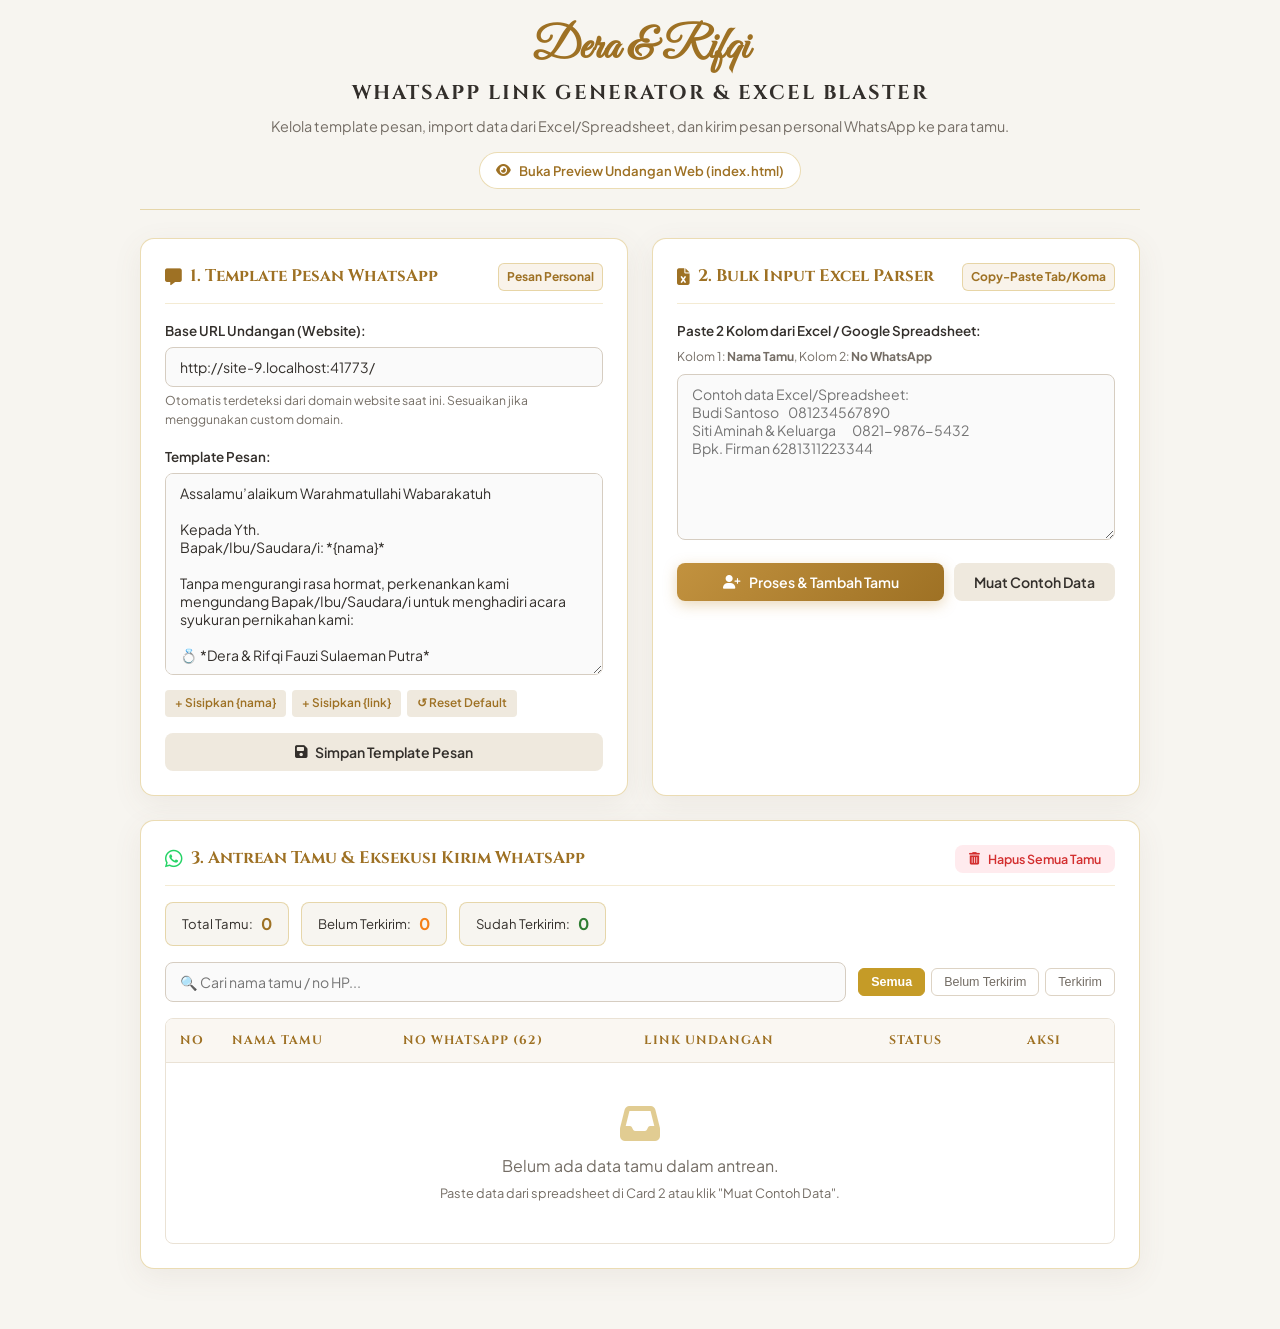
==== commit ed2b03e1: "feat: add helpful contact save & reply note to WhatsApp invitation template in generator.html" ====
--- a/generator.html
+++ b/generator.html
@@ -534,7 +534,7 @@
 
         <div class="form-group">
           <label class="form-label" for="messageTemplate">Template Pesan:</label>
-          <textarea id="messageTemplate" class="form-textarea" rows="8">Assalamu’alaikum Warahmatullahi Wabarakatuh
+          <textarea id="messageTemplate" class="form-textarea" rows="10">Assalamu’alaikum Warahmatullahi Wabarakatuh
 
 Kepada Yth.
 Bapak/Ibu/Saudara/i: *{nama}*
@@ -548,6 +548,8 @@
 
 Berikut tautan undangan digital Anda untuk informasi lengkap prosesi dan petunjuk arah lokasi:
 👉 {link}
+
+_*) Catatan: Apabila tautan di atas belum bisa diklik (belum berwarna biru), mohon simpan nomor ini ke kontak Anda atau balas pesan ini dengan ketik "OK"._
 
 Merupakan suatu kehormatan dan kebahagiaan bagi kami apabila Bapak/Ibu/Saudara/i berkenan hadir dan memberikan doa restu kepada kami kedua mempelai.
 
@@ -691,7 +693,7 @@
     let currentFilter = 'all';
 
     const STORAGE_KEY_GUESTS = 'wedding_dera_rifqi_guests_v2';
-    const STORAGE_KEY_TEMPLATE = 'wedding_dera_rifqi_template_v2';
+    const STORAGE_KEY_TEMPLATE = 'wedding_dera_rifqi_template_v3';
     const STORAGE_KEY_BASE_URL = 'wedding_dera_rifqi_baseurl_v2';
 
     document.addEventListener('DOMContentLoaded', () => {
@@ -787,6 +789,8 @@
 
 Berikut tautan undangan digital Anda untuk informasi lengkap prosesi dan petunjuk arah lokasi:
 👉 {link}
+
+_*) Catatan: Apabila tautan di atas belum bisa diklik (belum berwarna biru), mohon simpan nomor ini ke kontak Anda atau balas pesan ini dengan ketik "OK"._
 
 Merupakan suatu kehormatan dan kebahagiaan bagi kami apabila Bapak/Ibu/Saudara/i berkenan hadir dan memberikan doa restu kepada kami kedua mempelai.
 
